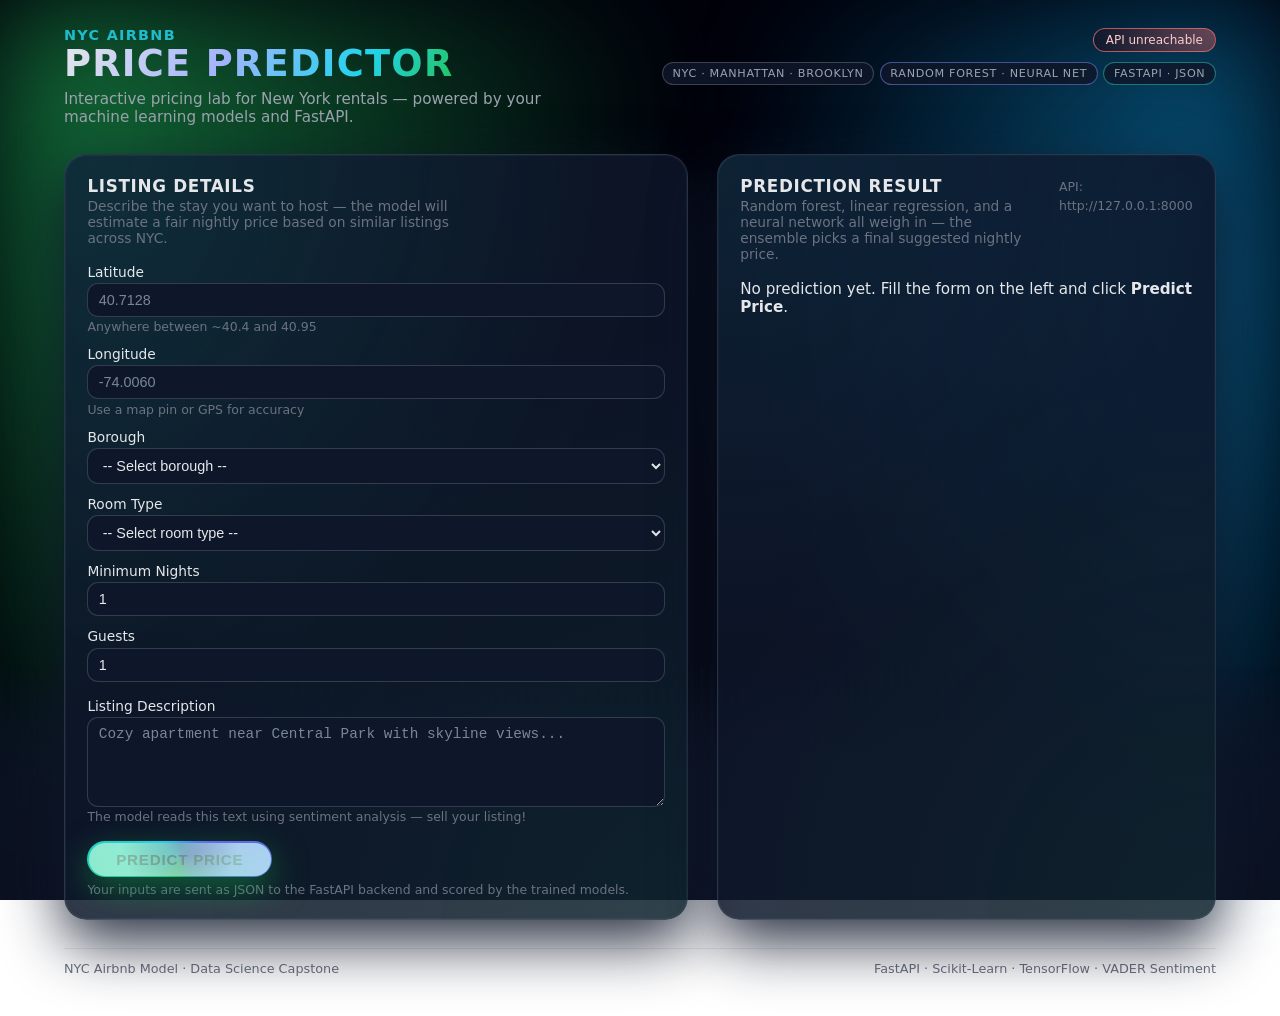
==== Frontend/index.html @ baddcdab "Staged frontend files to the repo" ====
<!DOCTYPE html>
<html lang="en">
<head>
  <meta charset="UTF-8" />
  <title>NYC Airbnb Price Predictor</title>
  <meta name="viewport" content="width=device-width, initial-scale=1" />
  <link rel="stylesheet" href="style.css" />
</head>
<body>
  <!-- Decorative background layers -->
  <div class="bg-layer bg-grid"></div>
  <div class="bg-layer bg-glow bg-glow--left"></div>
  <div class="bg-layer bg-glow bg-glow--right"></div>
  <div class="bg-layer bg-skyline"></div>

  <div class="page-shell">
    <header class="header">
      <div class="header-top">
        <div class="header-title-block">
          <h1 class="app-title">
            <span class="app-title-main">NYC Airbnb</span>
            <span class="app-title-sub">Price Predictor</span>
          </h1>
          <p class="app-subtitle">
            Interactive pricing lab for New York rentals — powered by your
            machine learning models and FastAPI.
          </p>
        </div>

        <div class="header-status-block">
          <div id="api-status" class="status status--unknown">Checking API...</div>
          <div class="header-chip-row">
            <span class="chip chip--nyc">NYC · Manhattan · Brooklyn</span>
            <span class="chip chip--ml">Random Forest · Neural Net</span>
            <span class="chip chip--api">FastAPI · JSON</span>
          </div>
        </div>
      </div>
    </header>

    <main class="layout">
      <section class="card card--form">
        <div class="card-header">
          <div>
            <h2>Listing Details</h2>
            <p class="card-subtitle">
              Describe the stay you want to host — the model will estimate a
              fair nightly price based on similar listings across NYC.
            </p>
          </div>
        </div>

        <form id="predict-form" class="form-grid">
          <div class="form-row">
            <label for="latitude">Latitude</label>
            <input
              type="number"
              id="latitude"
              name="latitude"
              step="0.000001"
              placeholder="40.7128"
              required
            />
            <span class="field-hint">Anywhere between ~40.4 and 40.95</span>
          </div>

          <div class="form-row">
            <label for="longitude">Longitude</label>
            <input
              type="number"
              id="longitude"
              name="longitude"
              step="0.000001"
              placeholder="-74.0060"
              required
            />
            <span class="field-hint">Use a map pin or GPS for accuracy</span>
          </div>

          <div class="form-row">
            <label for="borough">Borough</label>
            <select id="borough" name="borough" required>
              <option value="">-- Select borough --</option>
              <option value="Manhattan">Manhattan</option>
              <option value="Brooklyn">Brooklyn</option>
              <option value="Queens">Queens</option>
              <option value="Bronx">Bronx</option>
              <option value="Staten Island">Staten Island</option>
            </select>
          </div>

          <div class="form-row">
            <label for="room_type">Room Type</label>
            <select id="room_type" name="room_type" required>
              <option value="">-- Select room type --</option>
              <option value="Entire home/apt">Entire home/apt</option>
              <option value="Private room">Private room</option>
              <option value="Shared room">Shared room</option>
              <option value="Hotel room">Hotel room</option>
            </select>
          </div>

          <div class="form-row form-row--inline">
            <div class="form-col">
              <label for="minimum_nights">Minimum Nights</label>
              <input
                type="number"
                id="minimum_nights"
                name="minimum_nights"
                min="1"
                value="1"
                required
              />
            </div>

            <div class="form-col">
              <label for="guests">Guests</label>
              <input
                type="number"
                id="guests"
                name="guests"
                min="1"
                value="1"
                required
              />
            </div>
          </div>

          <div class="form-row form-row--wide">
            <label for="description">Listing Description</label>
            <textarea
              id="description"
              name="description"
              rows="4"
              placeholder="Cozy apartment near Central Park with skyline views..."
            ></textarea>
            <span class="field-hint">
              The model reads this text using sentiment analysis — sell your
              listing!
            </span>
          </div>

          <div class="form-actions">
            <button type="submit" id="submit-btn">Predict Price</button>
            <p class="tiny-note">
              Your inputs are sent as JSON to the FastAPI backend and scored by
              the trained models.
            </p>
          </div>
        </form>
      </section>

      <section class="card card--results" id="result-card">
        <div class="card-header">
          <div>
            <h2>Prediction Result</h2>
            <p class="card-subtitle">
              Random forest, linear regression, and a neural network all weigh
              in — the ensemble picks a final suggested nightly price.
            </p>
          </div>
          <div class="result-meta">
            <span id="api-url-label" class="result-endpoint"></span>
          </div>
        </div>

        <div id="result-content" class="result">
          <p>
            No prediction yet. Fill the form on the left and click
            <strong>Predict Price</strong>.
          </p>
        </div>
      </section>
    </main>

    <footer class="footer">
      <span>NYC Airbnb Model · Data Science Capstone</span>
      <span>FastAPI · Scikit-Learn · TensorFlow · VADER Sentiment</span>
    </footer>
  </div>

  <script src="app.js"></script>
</body>
</html>
---- Frontend/style.css ----
/* Global layout & typography */

*,
*::before,
*::after {
  box-sizing: border-box;
  margin: 0;
  padding: 0;
}

:root {
  --bg-body: #020617;
  --bg-elevated: rgba(15, 23, 42, 0.86);
  --bg-elevated-strong: rgba(15, 23, 42, 0.98);

  --border-subtle: rgba(148, 163, 184, 0.18);
  --border-strong: rgba(148, 163, 184, 0.3);

  --accent-green: #22c55e;
  --accent-cyan: #22d3ee;
  --accent-violet: #8b5cf6;
  --accent-red: #f97373;

  --text-main: #e5e7eb;
  --text-muted: #9ca3af;
  --text-soft: #6b7280;

  --radius-card: 1.4rem;
  --radius-pill: 999px;

  --shadow-soft: 0 22px 60px rgba(15, 23, 42, 0.9);
  --shadow-glow: 0 0 40px rgba(56, 189, 248, 0.45);

  --transition-fast: 0.14s ease-out;
}

html,
body {
  height: 100%;
  font-family: system-ui, -apple-system, BlinkMacSystemFont, "SF Pro Text",
    "Segoe UI", sans-serif;
}

body {
  background: radial-gradient(circle at top, #020617 0, #020617 30%, #020617 60%)
      fixed,
    radial-gradient(circle at 10% 110%, #111827 0, #020617 55%) fixed;
  color: var(--text-main);
  overflow-x: hidden;
}

/* Background decoration layers */

.bg-layer {
  position: fixed;
  inset: 0;
  pointer-events: none;
  z-index: 0;
}

.bg-grid {
  background-image: linear-gradient(
      rgba(15, 23, 42, 0.85),
      rgba(15, 23, 42, 0.88)
    ),
    linear-gradient(
      rgba(15, 23, 42, 0.6),
      rgba(15, 23, 42, 0.9)
    ),
    linear-gradient(
        rgba(31, 41, 55, 0.4) 1px,
        transparent 1px
      ),
    linear-gradient(
        90deg,
        rgba(31, 41, 55, 0.4) 1px,
        transparent 1px
      );
  background-size:
    100% 100%,
    100% 100%,
    32px 32px,
    32px 32px;
  background-position:
    0 0,
    0 0,
    -1px -1px,
    -1px -1px;
  mix-blend-mode: soft-light;
}

.bg-glow {
  filter: blur(60px);
  opacity: 0.7;
}

.bg-glow--left {
  background: radial-gradient(circle at -10% 10%, #22c55e 0, transparent 50%);
}

.bg-glow--right {
  background: radial-gradient(circle at 110% 30%, #0ea5e9 0, transparent 45%);
}

.bg-skyline {
  bottom: 0;
  top: auto;
  height: 26vh;
  background:
      repeating-linear-gradient(
        to right,
        rgba(15, 23, 42, 0.2),
        rgba(15, 23, 42, 0.2) 4px,
        transparent 4px,
        transparent 10px
      ),
    linear-gradient(
      to top,
      rgba(15, 23, 42, 1) 0,
      rgba(15, 23, 42, 1) 45%,
      rgba(15, 23, 42, 0.4) 70%,
      transparent 100%
    ),
    linear-gradient(
      to top,
      rgba(15, 23, 42, 1) 0,
      rgba(15, 23, 42, 1) 50%,
      rgba(15, 23, 42, 0) 100%
    );
  opacity: 0.75;
}

/* Main shell */

.page-shell {
  position: relative;
  z-index: 1;
  max-width: 1200px;
  margin: 0 auto;
  padding: 1.75rem 1.5rem 2.5rem;
  min-height: 100vh;
  display: flex;
  flex-direction: column;
}

/* Header */

.header {
  margin-bottom: 1.75rem;
}

.header-top {
  display: flex;
  justify-content: space-between;
  gap: 2rem;
  align-items: flex-start;
}

.app-title {
  font-weight: 700;
  letter-spacing: 0.04em;
  text-transform: uppercase;
  margin-bottom: 0.35rem;
  line-height: 1.1;
}

.app-title-main {
  font-size: 0.9rem;
  display: block;
  color: var(--accent-cyan);
  opacity: 0.85;
}

.app-title-sub {
  font-size: 2.3rem;
  background: linear-gradient(
    120deg,
    #e5e7eb 0,
    #a5b4fc 40%,
    #22d3ee 75%,
    #22c55e 100%
  );
  -webkit-background-clip: text;
  background-clip: text;
  color: transparent;
}

.app-subtitle {
  color: var(--text-muted);
  font-size: 0.95rem;
  max-width: 34rem;
}

.header-status-block {
  text-align: right;
  display: flex;
  flex-direction: column;
  gap: 0.6rem;
  align-items: flex-end;
}

/* Chips */

.header-chip-row {
  display: flex;
  flex-wrap: wrap;
  gap: 0.35rem;
  justify-content: flex-end;
}

.chip {
  border-radius: var(--radius-pill);
  border: 1px solid rgba(148, 163, 184, 0.3);
  padding: 0.25rem 0.6rem;
  font-size: 0.7rem;
  text-transform: uppercase;
  letter-spacing: 0.06em;
  color: var(--text-muted);
  background-color: rgba(15, 23, 42, 0.85);
  backdrop-filter: blur(12px);
}

.chip--nyc {
  border-color: rgba(248, 250, 252, 0.2);
}

.chip--ml {
  border-color: rgba(129, 140, 248, 0.5);
}

.chip--api {
  border-color: rgba(45, 212, 191, 0.5);
}

/* Status pill */

.status {
  display: inline-flex;
  align-items: center;
  justify-content: center;
  padding: 0.25rem 0.75rem;
  border-radius: var(--radius-pill);
  font-size: 0.75rem;
  border: 1px solid var(--border-subtle);
  background: rgba(15, 23, 42, 0.82);
  color: var(--text-muted);
  backdrop-filter: blur(14px);
}

.status--ok {
  border-color: rgba(34, 197, 94, 0.7);
  color: #bbf7d0;
  background: radial-gradient(
    circle at 0 0,
    rgba(34, 197, 94, 0.25),
    rgba(15, 23, 42, 0.9)
  );
}

.status--error {
  border-color: rgba(248, 113, 113, 0.7);
  color: #fecaca;
  background: radial-gradient(
    circle at 100% 0,
    rgba(248, 113, 113, 0.4),
    rgba(15, 23, 42, 0.9)
  );
}

/* Layout */

.layout {
  display: grid;
  grid-template-columns: minmax(0, 3fr) minmax(0, 2.4fr);
  gap: 1.8rem;
  margin-bottom: 1.75rem;
}

@media (max-width: 980px) {
  .header-top {
    flex-direction: column;
    gap: 1.1rem;
  }

  .header-status-block {
    align-items: flex-start;
    text-align: left;
  }

  .layout {
    grid-template-columns: minmax(0, 1fr);
  }
}

/* Cards */

.card {
  border-radius: var(--radius-card);
  border: 1px solid var(--border-subtle);
  background: radial-gradient(
      circle at top left,
      rgba(34, 211, 238, 0.08),
      transparent 55%
    ),
    radial-gradient(
      circle at bottom right,
      rgba(34, 197, 94, 0.07),
      transparent 60%
    ),
    var(--bg-elevated);
  box-shadow: var(--shadow-soft);
  padding: 1.3rem 1.4rem 1.4rem;
  position: relative;
  overflow: hidden;
}

.card::before {
  content: "";
  position: absolute;
  inset: 0;
  border-radius: inherit;
  border: 1px solid rgba(148, 163, 184, 0.08);
  pointer-events: none;
}

.card--results::before {
  box-shadow: var(--shadow-glow);
  opacity: 0.6;
}

/* Card header */

.card-header {
  display: flex;
  justify-content: space-between;
  gap: 1rem;
  margin-bottom: 1.1rem;
}

.card-header h2 {
  font-size: 1.05rem;
  letter-spacing: 0.04em;
  text-transform: uppercase;
}

.card-subtitle {
  font-size: 0.86rem;
  color: var(--text-soft);
  margin-top: 0.15rem;
  max-width: 25rem;
}

/* Form */

.form-grid {
  display: flex;
  flex-direction: column;
  gap: 0.75rem;
}

.form-row {
  display: flex;
  flex-direction: column;
}

.form-row--inline {
  display: flex;
  gap: 0.75rem;
}

.form-row--inline .form-col {
  flex: 1;
  display: flex;
  flex-direction: column;
}

.form-row--wide {
  margin-top: 0.25rem;
}

label {
  font-size: 0.86rem;
  color: var(--text-main);
  margin-bottom: 0.2rem;
}

input,
select,
textarea {
  background: rgba(15, 23, 42, 0.98);
  border-radius: 0.7rem;
  border: 1px solid rgba(55, 65, 81, 0.9);
  padding: 0.5rem 0.65rem;
  font-size: 0.9rem;
  color: var(--text-main);
  outline: none;
  transition: border-color var(--transition-fast),
    box-shadow var(--transition-fast),
    background-color var(--transition-fast),
    transform var(--transition-fast);
}

input::placeholder,
textarea::placeholder {
  color: rgba(148, 163, 184, 0.8);
}

input:focus,
select:focus,
textarea:focus {
  border-color: rgba(56, 189, 248, 0.85);
  box-shadow: 0 0 0 1px rgba(56, 189, 248, 0.65);
  background: var(--bg-elevated-strong);
  transform: translateY(-0.5px);
}

textarea {
  resize: vertical;
  min-height: 90px;
}

.field-hint {
  font-size: 0.78rem;
  color: var(--text-soft);
  margin-top: 0.15rem;
}

/* Form actions */

.form-actions {
  margin-top: 0.3rem;
  display: flex;
  flex-direction: column;
  gap: 0.3rem;
}

#submit-btn {
  align-self: flex-start;
  padding: 0.6rem 1.8rem;
  border-radius: var(--radius-pill);
  border: none;
  cursor: pointer;
  font-size: 0.95rem;
  font-weight: 600;
  letter-spacing: 0.05em;
  text-transform: uppercase;
  background: conic-gradient(
    from 190deg,
    #22c55e,
    #22d3ee,
    #6366f1,
    #22c55e
  );
  color: #022c22;
  box-shadow: 0 12px 35px rgba(22, 163, 74, 0.55);
  position: relative;
  overflow: hidden;
}

#submit-btn::before {
  content: "";
  position: absolute;
  inset: 1.6px;
  border-radius: inherit;
  background: radial-gradient(
      circle at top,
      rgba(15, 23, 42, 0.3),
      transparent 60%
    ),
    linear-gradient(135deg, #bbf7d0, #cffafe);
  opacity: 0.7;
}

#submit-btn span {
  position: relative;
  z-index: 1;
}

#submit-btn:hover:not(:disabled) {
  transform: translateY(-1px);
  filter: brightness(1.05);
}

#submit-btn:active:not(:disabled) {
  transform: translateY(0);
  box-shadow: 0 8px 24px rgba(22, 163, 74, 0.6);
}

#submit-btn:disabled {
  opacity: 0.65;
  cursor: default;
  box-shadow: none;
}

.tiny-note {
  font-size: 0.78rem;
  color: var(--text-soft);
}

/* Results */

.result {
  font-size: 0.95rem;
  color: var(--text-main);
}

.result-main-label {
  font-size: 0.85rem;
  text-transform: uppercase;
  letter-spacing: 0.12em;
  color: var(--text-soft);
}

.result-main {
  font-size: 2rem;
  font-weight: 700;
  margin: 0.2rem 0 0.6rem;
}

.result-grid {
  display: grid;
  grid-template-columns: repeat(auto-fit, minmax(145px, 1fr));
  gap: 0.75rem;
}

.result-card {
  background: radial-gradient(
      circle at top left,
      rgba(59, 130, 246, 0.18),
      transparent 60%
    ),
    rgba(15, 23, 42, 0.98);
  border-radius: 0.9rem;
  border: 1px solid rgba(55, 65, 81, 0.9);
  padding: 0.55rem 0.7rem;
}

.result-card h3 {
  font-size: 0.8rem;
  text-transform: uppercase;
  letter-spacing: 0.09em;
  color: var(--text-muted);
  margin-bottom: 0.22rem;
}

.result-card p {
  font-size: 1rem;
  font-weight: 600;
}

.result-endpoint {
  font-size: 0.78rem;
  color: var(--text-soft);
}

/* Footer */

.footer {
  margin-top: auto;
  font-size: 0.8rem;
  color: var(--text-soft);
  border-top: 1px solid var(--border-subtle);
  padding-top: 0.7rem;
  display: flex;
  justify-content: space-between;
  gap: 0.75rem;
}

@media (max-width: 720px) {
  .page-shell {
    padding-inline: 1.1rem;
  }

  .footer {
    flex-direction: column;
    text-align: left;
  }

  .form-row--inline {
    flex-direction: column;
  }
}
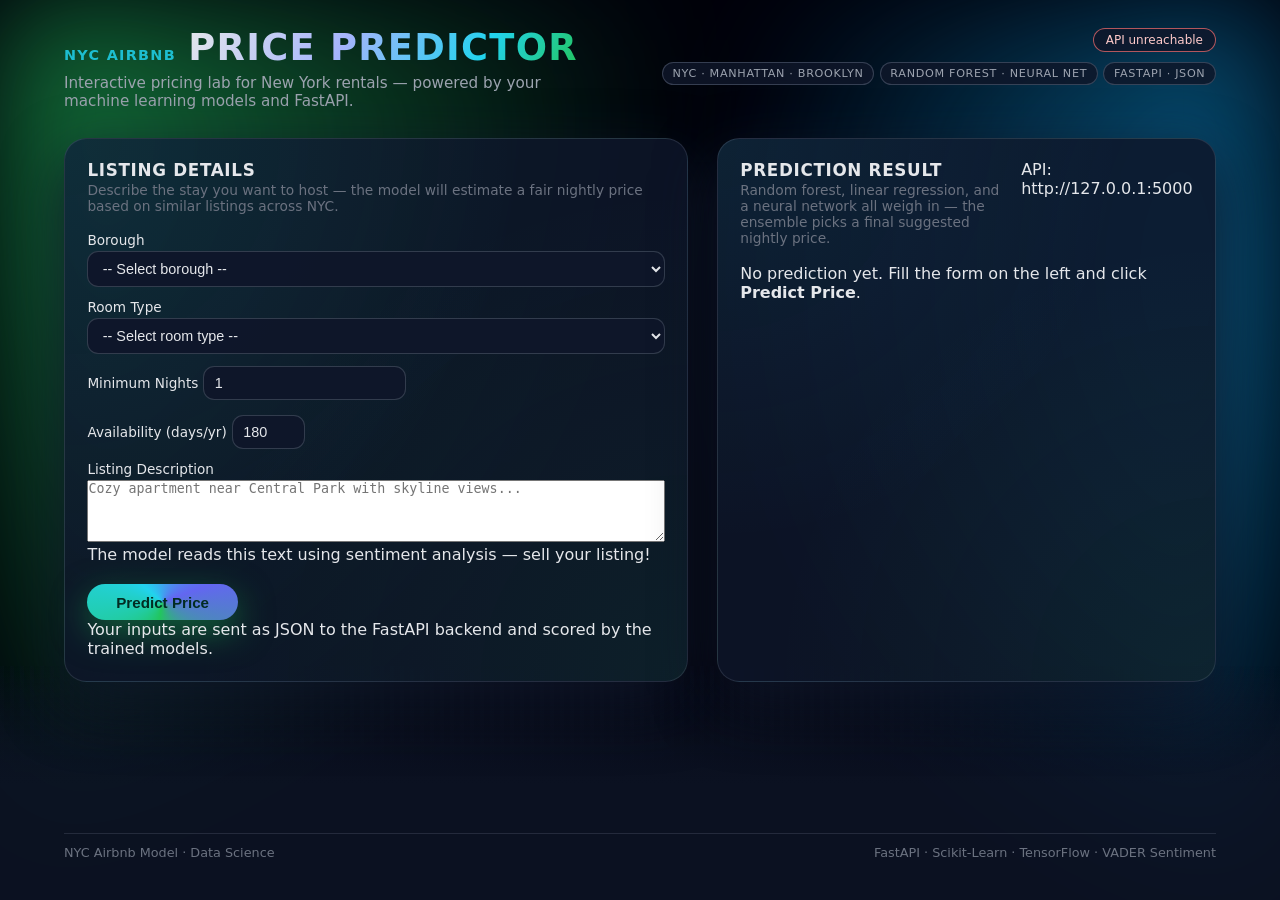
==== commit 582cfe1d: "Add files via upload 1. added gitignore 2. skip sources without coordinates and parse the year corr" ====
--- a/Frontend/index.html
+++ b/Frontend/index.html
@@ -6,6 +6,7 @@
   <meta name="viewport" content="width=device-width, initial-scale=1" />
   <link rel="stylesheet" href="style.css" />
 </head>
+
 <body>
   <!-- Decorative background layers -->
   <div class="bg-layer bg-grid"></div>
@@ -51,32 +52,8 @@
         </div>
 
         <form id="predict-form" class="form-grid">
-          <div class="form-row">
-            <label for="latitude">Latitude</label>
-            <input
-              type="number"
-              id="latitude"
-              name="latitude"
-              step="0.000001"
-              placeholder="40.7128"
-              required
-            />
-            <span class="field-hint">Anywhere between ~40.4 and 40.95</span>
-          </div>
 
-          <div class="form-row">
-            <label for="longitude">Longitude</label>
-            <input
-              type="number"
-              id="longitude"
-              name="longitude"
-              step="0.000001"
-              placeholder="-74.0060"
-              required
-            />
-            <span class="field-hint">Use a map pin or GPS for accuracy</span>
-          </div>
-
+          <!-- Borough -->
           <div class="form-row">
             <label for="borough">Borough</label>
             <select id="borough" name="borough" required>
@@ -89,6 +66,7 @@
             </select>
           </div>
 
+          <!-- Room Type -->
           <div class="form-row">
             <label for="room_type">Room Type</label>
             <select id="room_type" name="room_type" required>
@@ -100,6 +78,7 @@
             </select>
           </div>
 
+          <!-- Nights + Availability -->
           <div class="form-row form-row--inline">
             <div class="form-col">
               <label for="minimum_nights">Minimum Nights</label>
@@ -114,18 +93,20 @@
             </div>
 
             <div class="form-col">
-              <label for="guests">Guests</label>
+              <label for="availability_365">Availability (days/yr)</label>
               <input
                 type="number"
-                id="guests"
-                name="guests"
-                min="1"
-                value="1"
+                id="availability_365"
+                name="availability_365"
+                min="0"
+                max="365"
+                value="180"
                 required
               />
             </div>
           </div>
 
+          <!-- Description -->
           <div class="form-row form-row--wide">
             <label for="description">Listing Description</label>
             <textarea
@@ -135,18 +116,18 @@
               placeholder="Cozy apartment near Central Park with skyline views..."
             ></textarea>
             <span class="field-hint">
-              The model reads this text using sentiment analysis — sell your
-              listing!
+              The model reads this text using sentiment analysis — sell your listing!
             </span>
           </div>
 
+          <!-- Submit -->
           <div class="form-actions">
             <button type="submit" id="submit-btn">Predict Price</button>
             <p class="tiny-note">
-              Your inputs are sent as JSON to the FastAPI backend and scored by
-              the trained models.
+              Your inputs are sent as JSON to the FastAPI backend and scored by the trained models.
             </p>
           </div>
+
         </form>
       </section>
 
@@ -155,8 +136,8 @@
           <div>
             <h2>Prediction Result</h2>
             <p class="card-subtitle">
-              Random forest, linear regression, and a neural network all weigh
-              in — the ensemble picks a final suggested nightly price.
+              Random forest, linear regression, and a neural network all weigh in —
+              the ensemble picks a final suggested nightly price.
             </p>
           </div>
           <div class="result-meta">
@@ -174,7 +155,7 @@
     </main>
 
     <footer class="footer">
-      <span>NYC Airbnb Model · Data Science Capstone</span>
+      <span>NYC Airbnb Model · Data Science</span>
       <span>FastAPI · Scikit-Learn · TensorFlow · VADER Sentiment</span>
     </footer>
   </div>
--- a/Frontend/style.css
+++ b/Frontend/style.css
@@ -67,25 +67,10 @@
       rgba(15, 23, 42, 0.6),
       rgba(15, 23, 42, 0.9)
     ),
-    linear-gradient(
-        rgba(31, 41, 55, 0.4) 1px,
-        transparent 1px
-      ),
-    linear-gradient(
-        90deg,
-        rgba(31, 41, 55, 0.4) 1px,
-        transparent 1px
-      );
-  background-size:
-    100% 100%,
-    100% 100%,
-    32px 32px,
-    32px 32px;
-  background-position:
-    0 0,
-    0 0,
-    -1px -1px,
-    -1px -1px;
+    linear-gradient(rgba(31, 41, 55, 0.4) 1px, transparent 1px),
+    linear-gradient(90deg, rgba(31, 41, 55, 0.4) 1px, transparent 1px);
+  background-size: 100% 100%, 100% 100%, 32px 32px, 32px 32px;
+  background-position: 0 0, 0 0, -1px -1px, -1px -1px;
   mix-blend-mode: soft-light;
 }
 
@@ -106,14 +91,13 @@
   bottom: 0;
   top: auto;
   height: 26vh;
-  background:
-      repeating-linear-gradient(
-        to right,
-        rgba(15, 23, 42, 0.2),
-        rgba(15, 23, 42, 0.2) 4px,
-        transparent 4px,
-        transparent 10px
-      ),
+  background: repeating-linear-gradient(
+      to right,
+      rgba(15, 23, 42, 0.2),
+      rgba(15, 23, 42, 0.2) 4px,
+      transparent 4px,
+      transparent 10px
+    ),
     linear-gradient(
       to top,
       rgba(15, 23, 42, 1) 0,
@@ -166,7 +150,6 @@
 
 .app-title-main {
   font-size: 0.9rem;
-  display: block;
   color: var(--accent-cyan);
   opacity: 0.85;
 }
@@ -220,18 +203,6 @@
   backdrop-filter: blur(12px);
 }
 
-.chip--nyc {
-  border-color: rgba(248, 250, 252, 0.2);
-}
-
-.chip--ml {
-  border-color: rgba(129, 140, 248, 0.5);
-}
-
-.chip--api {
-  border-color: rgba(45, 212, 191, 0.5);
-}
-
 /* Status pill */
 
 .status {
@@ -250,21 +221,11 @@
 .status--ok {
   border-color: rgba(34, 197, 94, 0.7);
   color: #bbf7d0;
-  background: radial-gradient(
-    circle at 0 0,
-    rgba(34, 197, 94, 0.25),
-    rgba(15, 23, 42, 0.9)
-  );
 }
 
 .status--error {
   border-color: rgba(248, 113, 113, 0.7);
   color: #fecaca;
-  background: radial-gradient(
-    circle at 100% 0,
-    rgba(248, 113, 113, 0.4),
-    rgba(15, 23, 42, 0.9)
-  );
 }
 
 /* Layout */
@@ -277,18 +238,8 @@
 }
 
 @media (max-width: 980px) {
-  .header-top {
-    flex-direction: column;
-    gap: 1.1rem;
-  }
-
-  .header-status-block {
-    align-items: flex-start;
-    text-align: left;
-  }
-
   .layout {
-    grid-template-columns: minmax(0, 1fr);
+    grid-template-columns: 1fr;
   }
 }
 
@@ -311,24 +262,7 @@
   box-shadow: var(--shadow-soft);
   padding: 1.3rem 1.4rem 1.4rem;
   position: relative;
-  overflow: hidden;
-}
-
-.card::before {
-  content: "";
-  position: absolute;
-  inset: 0;
-  border-radius: inherit;
-  border: 1px solid rgba(148, 163, 184, 0.08);
-  pointer-events: none;
-}
-
-.card--results::before {
-  box-shadow: var(--shadow-glow);
-  opacity: 0.6;
-}
-
-/* Card header */
+}
 
 .card-header {
   display: flex;
@@ -347,7 +281,6 @@
   font-size: 0.86rem;
   color: var(--text-soft);
   margin-top: 0.15rem;
-  max-width: 25rem;
 }
 
 /* Form */
@@ -361,89 +294,57 @@
 .form-row {
   display: flex;
   flex-direction: column;
+  gap: 0.2rem;
 }
 
 .form-row--inline {
   display: flex;
-  gap: 0.75rem;
+  gap: 0.9rem;
 }
 
 .form-row--inline .form-col {
   flex: 1;
-  display: flex;
-  flex-direction: column;
-}
-
-.form-row--wide {
-  margin-top: 0.25rem;
 }
 
 label {
-  font-size: 0.86rem;
+  font-size: 0.85rem;
   color: var(--text-main);
-  margin-bottom: 0.2rem;
 }
 
 input,
-select,
-textarea {
-  background: rgba(15, 23, 42, 0.98);
+select {
+  background: var(--bg-elevated-strong);
   border-radius: 0.7rem;
   border: 1px solid rgba(55, 65, 81, 0.9);
   padding: 0.5rem 0.65rem;
   font-size: 0.9rem;
   color: var(--text-main);
-  outline: none;
   transition: border-color var(--transition-fast),
     box-shadow var(--transition-fast),
-    background-color var(--transition-fast),
-    transform var(--transition-fast);
-}
-
-input::placeholder,
-textarea::placeholder {
-  color: rgba(148, 163, 184, 0.8);
+    background-color var(--transition-fast);
 }
 
 input:focus,
-select:focus,
-textarea:focus {
+select:focus {
   border-color: rgba(56, 189, 248, 0.85);
   box-shadow: 0 0 0 1px rgba(56, 189, 248, 0.65);
-  background: var(--bg-elevated-strong);
-  transform: translateY(-0.5px);
-}
-
-textarea {
-  resize: vertical;
-  min-height: 90px;
-}
-
-.field-hint {
-  font-size: 0.78rem;
-  color: var(--text-soft);
-  margin-top: 0.15rem;
+  background: var(--bg-elevated);
 }
 
 /* Form actions */
 
 .form-actions {
-  margin-top: 0.3rem;
-  display: flex;
-  flex-direction: column;
-  gap: 0.3rem;
+  margin-top: 0.5rem;
 }
 
 #submit-btn {
-  align-self: flex-start;
   padding: 0.6rem 1.8rem;
   border-radius: var(--radius-pill);
   border: none;
   cursor: pointer;
   font-size: 0.95rem;
   font-weight: 600;
-  letter-spacing: 0.05em;
-  text-transform: uppercase;
+  color: #022c22;
   background: conic-gradient(
     from 190deg,
     #22c55e,
@@ -451,29 +352,7 @@
     #6366f1,
     #22c55e
   );
-  color: #022c22;
   box-shadow: 0 12px 35px rgba(22, 163, 74, 0.55);
-  position: relative;
-  overflow: hidden;
-}
-
-#submit-btn::before {
-  content: "";
-  position: absolute;
-  inset: 1.6px;
-  border-radius: inherit;
-  background: radial-gradient(
-      circle at top,
-      rgba(15, 23, 42, 0.3),
-      transparent 60%
-    ),
-    linear-gradient(135deg, #bbf7d0, #cffafe);
-  opacity: 0.7;
-}
-
-#submit-btn span {
-  position: relative;
-  z-index: 1;
 }
 
 #submit-btn:hover:not(:disabled) {
@@ -481,35 +360,7 @@
   filter: brightness(1.05);
 }
 
-#submit-btn:active:not(:disabled) {
-  transform: translateY(0);
-  box-shadow: 0 8px 24px rgba(22, 163, 74, 0.6);
-}
-
-#submit-btn:disabled {
-  opacity: 0.65;
-  cursor: default;
-  box-shadow: none;
-}
-
-.tiny-note {
-  font-size: 0.78rem;
-  color: var(--text-soft);
-}
-
 /* Results */
-
-.result {
-  font-size: 0.95rem;
-  color: var(--text-main);
-}
-
-.result-main-label {
-  font-size: 0.85rem;
-  text-transform: uppercase;
-  letter-spacing: 0.12em;
-  color: var(--text-soft);
-}
 
 .result-main {
   font-size: 2rem;
@@ -524,33 +375,10 @@
 }
 
 .result-card {
-  background: radial-gradient(
-      circle at top left,
-      rgba(59, 130, 246, 0.18),
-      transparent 60%
-    ),
-    rgba(15, 23, 42, 0.98);
+  background: rgba(15, 23, 42, 0.95);
   border-radius: 0.9rem;
   border: 1px solid rgba(55, 65, 81, 0.9);
   padding: 0.55rem 0.7rem;
-}
-
-.result-card h3 {
-  font-size: 0.8rem;
-  text-transform: uppercase;
-  letter-spacing: 0.09em;
-  color: var(--text-muted);
-  margin-bottom: 0.22rem;
-}
-
-.result-card p {
-  font-size: 1rem;
-  font-weight: 600;
-}
-
-.result-endpoint {
-  font-size: 0.78rem;
-  color: var(--text-soft);
 }
 
 /* Footer */
@@ -565,18 +393,3 @@
   justify-content: space-between;
   gap: 0.75rem;
 }
-
-@media (max-width: 720px) {
-  .page-shell {
-    padding-inline: 1.1rem;
-  }
-
-  .footer {
-    flex-direction: column;
-    text-align: left;
-  }
-
-  .form-row--inline {
-    flex-direction: column;
-  }
-}
